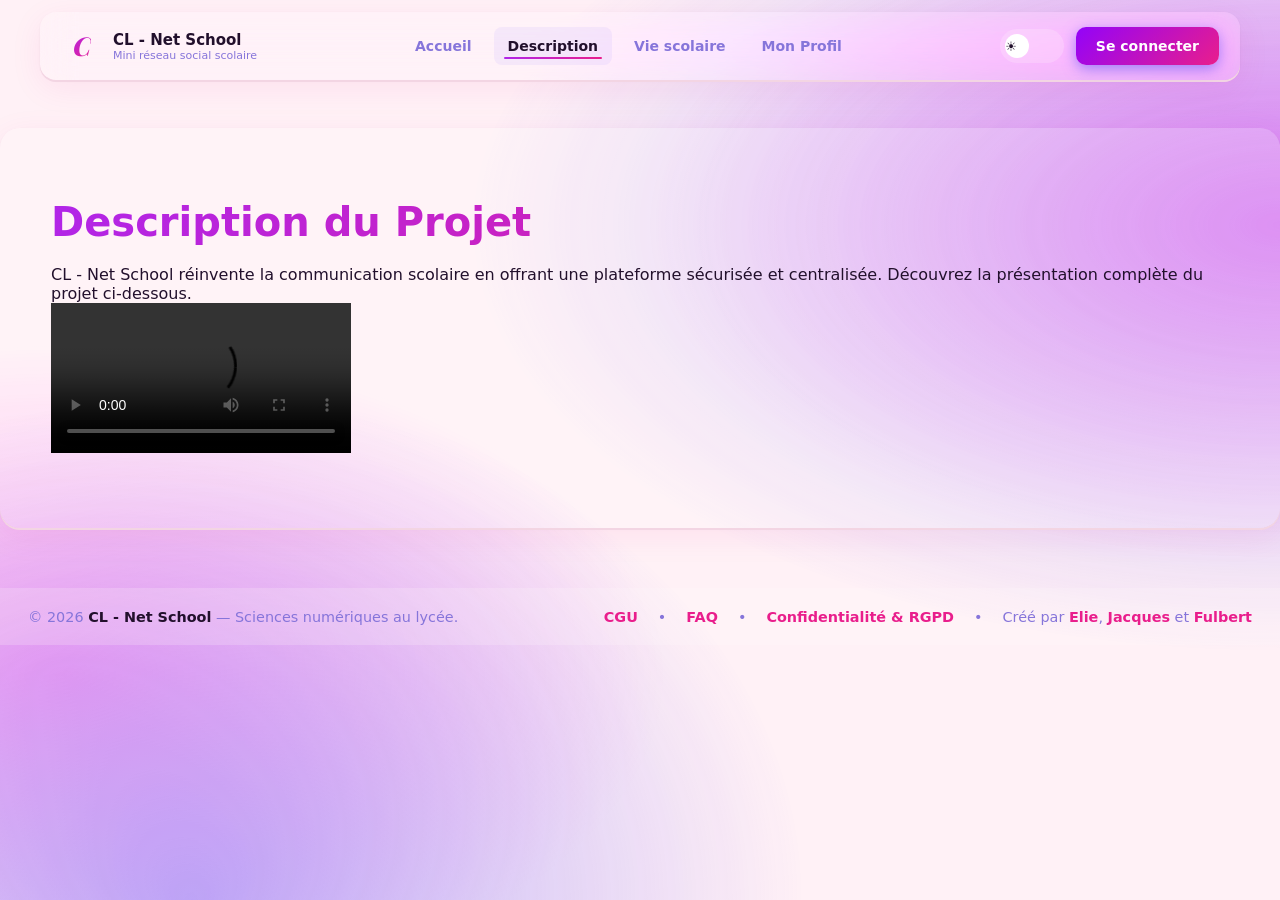
==== JFEJ/HTML/description.html @ 5bd588e4 "Update branding to CL - Net Co-authored-by: Copilot <223556219+Copilot@users.noreply.github.com>" ====
<!DOCTYPE html>
<html lang="fr">
<head>
  <meta charset="UTF-8" />
  <meta name="viewport" content="width=device-width, initial-scale=1.0" />
  <title>CL - Net School — Description & Vidéo</title>
  <meta name="description" content="Découvrez le projet CL - Net School à travers notre présentation et notre vidéo." />
  <link rel="stylesheet" href="../CSS/common.css">
  <link rel="stylesheet" href="../CSS/index.css">
  <link rel="stylesheet" href="../CSS/description.css">
  <link rel="stylesheet" href="../CSS/vie-scolaire.css">
</head>
<body>
  <input type="checkbox" id="dark-mode-toggle">

  <header class="topbar">
    <div class="container nav">
      <a href="index.html" class="brand" aria-label="JALIFERT">
        <div class="brand-mark">
          <div class="logo-inner">
            <span class="letter-j">C</span>
          </div>
        </div>
        <div class="brand-text">
          <strong>CL - Net School</strong>
          <span>Mini réseau social scolaire</span>
        </div>
      </a>

      <nav class="menu" aria-label="Navigation principale">
        <ul>
          <li><a href="index.html">Accueil</a></li>
          <li><a href="description.html" aria-current="page">Description</a></li>
          <li><a href="vie-scolaire.html">Vie scolaire</a></li>
          <li><a href="profil.html">Mon Profil</a></li>
        </ul>
      </nav>

      <div class="actions">
        <label class="toggle-dark-mode" for="dark-mode-toggle" aria-label="Basculer le mode sombre">
          <div class="toggle-track">
            <div class="toggle-knob">
              <span class="toggle-icon toggle-icon--sun">☀</span>
              <span class="toggle-icon toggle-icon--moon">☽</span>
            </div>
          </div>
        </label>
        <a href="../Page de Connexion/HTML/Page de connexion.html" class="btn-cta">Se connecter</a>
      </div>
    </div>
  </header>

  <main>
    <section id="description" class="card-section">
      <h1>Description du Projet</h1>
      <p>CL - Net School réinvente la communication scolaire en offrant une plateforme sécurisée et centralisée. Découvrez la présentation complète du projet ci-dessous.</p>
      
      <div class="video-container">
        <video controls>
          <source src="presentation.mp4" type="video/mp4">
          Votre navigateur ne prend pas en charge la lecture de vidéo.
        </video>
      </div>
    </section>
  </main>

  <script src="../JS/navigation.js"></script>
  <script src="../JS/interactive.js"></script>
  <script src="../JS/auth.js"></script>

    <script src="../JS/navigation.js"></script>
  <script src="../JS/interactive.js"></script>
  <script src="../JS/auth.js"></script>

  <footer class="site-footer">
    <div class="site-footer-inner">
      <p class="site-footer-copy">© 2026 <a href="index.html">CL - Net School</a> — Sciences numériques au lycée.</p>
      <div class="site-footer-meta">
        <a href="#">CGU</a>
        <span class="site-footer-separator" aria-hidden="true">•</span>
        <a href="#">FAQ</a>
        <span class="site-footer-separator" aria-hidden="true">•</span>
        <a href="#">Confidentialité &amp; RGPD</a>
        <span class="site-footer-separator" aria-hidden="true">•</span>
        <p>Créé par
          <a href="https://www.instagram.com/neoxtoons/" target="_blank" rel="noopener noreferrer">Elie</a>,
          <a href="https://www.instagram.com/mister_j_33/" target="_blank" rel="noopener noreferrer">Jacques</a> et
          <a href="https://www.instagram.com/fulbert_geyrat/" target="_blank" rel="noopener noreferrer">Fulbert</a>
        </p>
      </div>
    </div>
  </footer>
</body>
</html>
---- JFEJ/CSS/common.css ----
/* Importation de la police Playfair Display pour le "J" */
@import url('https://fonts.googleapis.com/css2?family=Playfair+Display:ital,wght@1,700;1,800&display=swap');

/* Style du conteneur de la définition */
    details {
      background: var(--surface2);
      border: 1px solid var(--border);
      border-radius: 12px;
      padding: 1rem;
      margin-bottom: 1rem;
      transition: background var(--dur) ease, border-color var(--dur) ease;
    }

    /* Style du mot clé (la ligne cliquable) */
    summary {
      font-weight: 700;
      font-size: 1.1rem;
      color: var(--text);
      cursor: pointer;
      list-style: none; /* Enlève la flèche par défaut sur certains navigateurs */
      display: flex;
      justify-content: space-between;
      align-items: center;
    }

    /* Petite flèche personnalisée à droite */
    summary::after {
      content: "▼";
      font-size: 0.8rem;
      transition: transform 0.3s ease;
      color: var(--accent2);
    }

    /* Rotation de la flèche quand l'accordéon est ouvert */
    details[open] summary::after {
      transform: rotate(180deg);
    }

    details[open] {
      border-color: var(--accent);
    }

    /* Style du paragraphe de définition */
    details p {
      margin-top: 0.8rem;
      margin-bottom: 0;
      color: var(--details-text);
      line-height: 1.6;
      border-top: 1px solid var(--border);
      padding-top: 0.8rem;
    }
    
    /* ========== VARIABLES CSS MODE CLAIR / SOMBRE ========== */
:root {
  --dur: 0.55s;
  --ease: cubic-bezier(0.34, 1.56, 0.64, 1);
  
  /* Mode Clair */
  --bg: #fff1f6;
  --surface: #ffffff30;
  --surface2: #fff7fa34;
  --border: #f3d5e300;
  --text: #22102c;
  --muted: #8675da;
  --details-text: #a5588c;
  --accent: #b125e9;
  --accent1: red;
  --accent2: #e91e8c;
  --accent3: green;
  --accent4: blue;
  --accent5: maroon;
  --button-start: #9303f9;
  --button-end: #e91e8c;
  --button-glow: rgba(125, 106, 247, 0.733);
  --glow: rgba(125, 106, 247, 0.598);
  --glow-secondary: rgba(255, 0, 230, 0.384);
  --grid-line: rgba(233, 30, 140, 0.045);
  --card-shadow: 0 2px 0 #f3d5e3, 0 8px 32px rgba(233, 30, 140, 0.08), 0 1px 3px rgba(0, 0, 0, 0.06);
  --details: rgba(178, 39, 220, 0.8);
}

:root.dark-mode {
  --bg: #08061a;
  --surface: #0f0c2448;
  --surface2: #13102c3e;
  --border: #2a244a00;
  --text: #fcebfe;
  --muted: #8b77cf;
  --details-text: #f781fd;
  --accent: #9d8eff;
  --accent2: #ff6eb4;
  --button-start: #9100f8;
  --button-end: #ff6eb4;
  --button-glow: rgba(157, 142, 255, 0.893);
  --glow: rgba(184, 70, 246, 0.553);
  --glow-secondary: rgba(251, 3, 226, 0.311);
  --grid-line: rgba(255, 110, 180, 0.06);
  --card-shadow: 0 2px 0 #2a244a, 0 8px 40px rgba(255, 110, 180, 0.12), 0 1px 3px rgba(0, 0, 0, 0.5);
}

/* ========== RESET & BASE ========== */
* {
  box-sizing: border-box;
  margin: 0;
  padding: 0;
}

html {
  scroll-behavior: smooth;
}

body {
  min-height: 100vh;
  background-color: var(--bg);
  color: var(--text);
  font-family: 'Segoe UI', system-ui, -apple-system, sans-serif;
  transition: background-color var(--dur) ease, color var(--dur) ease;
  overflow-x: hidden;
  position: relative;
}

body::before {
  content: "";
  position: fixed;
  top: 0;
  left: 0;
  width: 100%;
  height: 100%;
  background:
    radial-gradient(ellipse at 15% 100%, var(--glow), transparent 40%),
    radial-gradient(ellipse at 100% 25%, var(--glow-secondary), transparent 35%),
    radial-gradient(ellipse at 100% 25%, var(--glow), transparent 45%),
    radial-gradient(ellipse at 5% 75%, var(--glow-secondary), transparent 35%);
  pointer-events: none;
  z-index: -1;
  opacity: 0.85;
}

/* ========== HEADER GLASSMORPHISM ========== */
#dark-mode-toggle {
  display: none;
}

.topbar {
  position: sticky;
  top: 12px;
  z-index: 100;
  display: flex;
  align-items: center;
  justify-content: space-between;
  gap: 16px;
  max-width: 1200px;
  margin: 0 auto;
  padding: 12px 20px;
  border-radius: 16px;
  background: var(--surface);
  border: 1px solid var(--border);
  box-shadow: var(--card-shadow);
  -webkit-backdrop-filter: blur(16px) saturate(180%);
  backdrop-filter: blur(16px) saturate(180%);
  transition: background var(--dur) ease, border-color var(--dur) ease, box-shadow var(--dur) ease;
}

.container.nav {
  display: flex;
  align-items: center;
  justify-content: space-between;
  width: 100%;
  gap: 20px;
}

/* BRAND / LOGO CL - Net School */

.brand {
  display: flex;
  align-items: center;
  gap: 10px;
  text-decoration: none;
  color: var(--text);
  flex-shrink: 0;
}

.brand-mark {
  position: relative;
  display: flex;
  align-items: center;
  justify-content: center;
  width: 42px;
  height: 42px;
  flex: 0 0 42px;
  transition: transform 0.2s ease;
}

.brand-mark:hover {
  transform: scale(1.05);
}

/* Le "J" stylisé avec le dégradé signature */
.letter-j {
  display: block;
  font-family: 'Playfair Display', serif;
  font-size: 26px;
  font-weight: 800;
  font-style: italic;
  line-height: 1.2;
  background: linear-gradient(135deg, var(--accent), var(--accent2));
  -webkit-background-clip: text;
  background-clip: text;
  -webkit-text-fill-color: transparent;
}

.logo-inner {
  display: flex;
  align-items: center;
  justify-content: center;
  width: 100%;
  height: 100%;
}

.brand-text {
  font-size: 15px;
  font-weight: 700;
  color: var(--text);
}

.brand-text span {
  display: block;
  font-size: 11px;
  font-weight: 400;
  color: var(--muted);
}

/* MENU NAVIGATION */
.menu {
  flex: 1;
  display: flex;
  justify-content: center;
}

.menu ul {
  display: flex;
  align-items: center;
  gap: 8px;
  list-style: none;
}

.menu a {
  position: relative;
  display: inline-flex;
  align-items: center;
  justify-content: center;
  height: 38px;
  padding: 0 14px;
  border-radius: 8px;
  font-size: 14px;
  font-weight: 600;
  color: var(--muted);
  text-decoration: none;
  transition: color var(--dur) ease, background var(--dur) ease;
  overflow: hidden;
}

.menu a::after {
  content: "";
  position: absolute;
  left: 10px;
  right: 10px;
  bottom: 6px;
  height: 2px;
  border-radius: 999px;
  background: linear-gradient(90deg, var(--accent), var(--accent2));
  transform: scaleX(0);
  transform-origin: right;
  transition: transform 0.35s cubic-bezier(0.2, 0.8, 0.2, 1);
}

.menu a:hover,
.menu a:focus-visible {
  color: var(--text);
  background: rgba(124, 106, 247, 0.06);
}

.menu a:hover::after,
.menu a:focus-visible::after,
.menu a[aria-current="page"]::after {
  transform: scaleX(1);
  transform-origin: left;
}

.menu a[aria-current="page"] {
  color: var(--text);
  background: rgba(124, 106, 247, 0.08);
  font-weight: 700;
}

.menu a:focus-visible {
  outline: 2px solid rgba(124, 106, 247, 0.4);
  outline-offset: 2px;
}

/* ========== FOOTER ========== */
.site-footer {
  margin-top: 48px;
  padding: 20px 28px;
  background: var(--surface2);
  color: var(--muted);
  border-top: 1px solid var(--border);
}

.site-footer-inner {
  display: flex;
  align-items: center;
  justify-content: space-between;
  gap: 20px;
  width: min(100%, 1600px);
  margin: 0 auto;
}

.site-footer-copy,
.site-footer-meta,
.site-footer-meta p {
  margin: 0;
  font-size: 0.9rem;
}

.site-footer-copy a {
  color: var(--text);
  font-weight: 700;
  text-decoration: none;
}

.site-footer-meta {
  display: flex;
  align-items: center;
  justify-content: flex-end;
  gap: 20px;
  flex-wrap: wrap;
}

.site-footer-separator {
  color: var(--muted);
}

.site-footer-meta a {
  color: var(--accent2);
  font-weight: 600;
  text-decoration: none;
}

.site-footer-copy a:hover,
.site-footer-copy a:focus-visible,
.site-footer-meta a:hover,
.site-footer-meta a:focus-visible {
  color: var(--accent);
  text-decoration: underline;
  text-underline-offset: 3px;
}

@media (max-width: 760px) {
  .site-footer-inner {
    flex-wrap: wrap;
  }

  .site-footer-meta {
    justify-content: flex-start;
    gap: 10px 14px;
  }
}

@media (max-width: 520px) {
  .site-footer {
    padding: 20px;
  }

  .site-footer-inner {
    align-items: flex-start;
  }

  .site-footer-meta {
    width: 100%;
    font-size: 0.82rem;
  }

  .site-footer-separator {
    display: none;
  }
}

@media (max-width: 1024px) {
  .container.nav {
    flex-wrap: wrap;
    gap: 12px 20px;
  }

  .menu {
    order: 3;
    flex: 1 0 100%;
  }

  .menu ul {
    flex-wrap: wrap;
    justify-content: center;
  }
}

/* TOGGLE DARK MODE */
.actions {
  display: flex;
  align-items: center;
  gap: 12px;
}

.toggle-dark-mode {
  display: flex;
  align-items: center;
  cursor: pointer;
  user-select: none;
}

.toggle-track {
  width: 64px;
  height: 34px;
  border-radius: 17px;
  background: var(--surface2);
  border: 1.5px solid var(--border);
  position: relative;
  transition: background var(--dur) ease, border-color var(--dur) ease;
}

body.dark-mode .toggle-track {
  background: linear-gradient(135deg, var(--button-start), var(--button-end));
  border-color: transparent;
}

.toggle-knob {
  position: absolute;
  top: 4px;
  left: 4px;
  width: 24px;
  height: 24px;
  border-radius: 50%;
  background: #fff;
  transition: transform var(--dur) var(--ease);
  display: flex;
  align-items: center;
  justify-content: center;
  font-size: 13px;
}

body.dark-mode .toggle-knob {
  transform: translateX(30px);
}

.toggle-icon--sun {
  opacity: 1;
}

.toggle-icon--moon {
  opacity: 0;
}

body.dark-mode .toggle-icon--sun {
  opacity: 0;
}

body.dark-mode .toggle-icon--moon {
  opacity: 1;
}

.btn-cta {
  display: flex;
  align-items: center;
  height: 38px;
  padding: 0 20px;
  border-radius: 10px;
  font-size: 14px;
  font-weight: 700;
  color: #ffffff;
  text-decoration: none;
  background: linear-gradient(135deg, var(--button-start), var(--button-end));
  box-shadow: 0 4px 14px var(--button-glow);
  transition: transform var(--dur) ease;
}

.btn-cta:hover {
  transform: translateY(-4px);
}

/* SECTIONS COMMUNE */
.card-section {
  max-width: 1300px;
  margin: 60px auto;
  padding: 70px 50px;
  background: var(--surface);
  border: 1px solid var(--border);
  border-radius: 20px;
  box-shadow: var(--card-shadow);
  transition: background var(--dur) ease, border-color var(--dur) ease;
  border-color: transparent; 
}

.card-section h1 {
  font-size: 2.5rem;
  color: var(--bg);
  margin-bottom: 20px;
  background: linear-gradient(135deg, var(--accent), var(--accent2));
  -webkit-background-clip: text;
  background-clip: text;
  -webkit-text-fill-color: transparent;
  border-color: transparent; 
}

@media (max-width: 768px) {
  .topbar {
    top: 8px;
    width: calc(100% - 24px);
    padding: 10px 12px;
  }

  .container.nav {
    gap: 8px;
  }

  .menu ul {
    justify-content: flex-start;
    gap: 4px;
  }

  .menu a {
    padding: 0 10px;
  }

  .brand-text span { display: none; }
  .card-section {
    width: calc(100% - 24px);
    margin: 32px auto;
    padding: 24px;
  }

  .reveal,
  .reveal.is-visible {
    opacity: 1;
    transform: none;
    transition: none;
  }
}

@media (max-width: 480px) {
  .topbar {
    width: calc(100% - 16px);
    padding: 8px;
  }

  .brand {
    gap: 6px;
  }

  .brand-mark {
    width: 36px;
    height: 36px;
    flex-basis: 36px;
  }

  .brand-text {
    font-size: 14px;
  }

  .menu ul {
    flex-wrap: nowrap;
    justify-content: space-between;
    gap: 2px;
  }

  .menu a {
    height: 36px;
    padding: 0 6px;
    font-size: 12px;
    white-space: nowrap;
  }

  .actions {
    gap: 6px;
  }

  .toggle-track {
    width: 48px;
    height: 30px;
  }

  .toggle-knob {
    top: 3px;
    left: 3px;
    width: 22px;
    height: 22px;
  }

  body.dark-mode .toggle-knob {
    transform: translateX(18px);
  }

  .btn-cta {
    height: 36px;
    padding: 0 10px;
    font-size: 12px;
  }

  .card-section {
    width: calc(100% - 16px);
    margin: 20px auto;
    padding: 16px;
  }

  .card-section h2 {
    font-size: 1.25rem;
  }

  details {
    padding: 14px;
  }

  summary {
    font-size: 1rem;
  }

  details p {
    font-size: 0.95rem;
  }
}

@media (max-width: 360px) {
  .container.nav {
    column-gap: 6px;
  }

  .brand-mark {
    width: 30px;
    height: 30px;
    flex-basis: 30px;
  }

  .brand-text {
    font-size: 12px;
  }

  .toggle-track {
    width: 44px;
    height: 28px;
  }

  .toggle-knob {
    top: 2px;
    left: 2px;
    width: 22px;
    height: 22px;
  }

  body.dark-mode .toggle-knob {
    transform: translateX(16px);
  }

  .btn-cta {
    height: 34px;
    padding: 0 8px;
    font-size: 11px;
  }

  .menu ul {
    display: grid;
    grid-template-columns: repeat(2, minmax(0, 1fr));
  }

  .menu a {
    width: 100%;
    justify-content: flex-start;
    padding: 0 10px;
    font-size: 13px;
  }
}
---- JFEJ/CSS/index.css ----
#accueil p {
  font-size: 1.1rem;
  color: var(--text);
  line-height: 1.6;
  margin: 15px 0;
}

#accueil.card-section {
  max-width: 1200px;
  border: none;
  background: transparent;
  border-radius: 0;
  box-shadow: none;
}

#accueil h1 {
  font-size: 5rem;
  font-weight: 800;
  line-height: 1.1;
  margin: 0;
  background: linear-gradient(135deg, var(--accent), var(--accent2));
  -webkit-background-clip: text;
  background-clip: text;
  -webkit-text-fill-color: transparent;
}

#accueil h2 {
  font-size: 1.25rem;
  color: var(--text);
  margin: 25px 0 15px;
}

.accueil-hero {
  display: grid;
  grid-template-columns: minmax(0, 1fr) minmax(0, 1fr);
  gap: 30px;
  align-items: center;
  margin-bottom: 40px;
}

.accueil-left {
  display: flex;
  flex-direction: column;
  align-items: flex-start;
  justify-content: flex-start;
  text-align: left;
}

.accueil-right {
  display: flex;
  flex-direction: column;
  gap: 20px;
  align-items: center;
}

.chat-image {
  max-width: 100%;
  height: auto;
  border-radius: 16px;
  box-shadow: none;
  transition: transform 0.3s ease;
}

.chat-image:hover {
  transform: translateY(-4px);
}

.chat-desktop {
  width: 420px;
  align-self: right;
}

.accueil-description {
  margin-top: 20px;
}

.garanties-title {
  font-size: 2rem; /* agrandit le titre */
  opacity: 0.6;    /* le rend partiellement transparent */
}

.features-list {
  list-style: none;
}

.features-list li {
  padding: 12px 16px;
  margin: 10px 0;
  border-radius: 8px;
  font-weight: 600;
  transition: background var(--dur) ease;
}

/* Animation de révélation progressive */
.reveal {
  opacity: 0;
  transform: translateY(30px);
  transition: opacity 0.8s ease, transform 0.8s ease;
}

.reveal.is-visible {
  opacity: 1;
  transform: translateY(0);
}

.reveal-delay-1 { transition-delay: 0.08s; }
.reveal-delay-2 { transition-delay: 0.16s; }
.reveal-delay-3 { transition-delay: 0.24s; }
.reveal-delay-4 { transition-delay: 0.32s; }
.reveal-delay-5 { transition-delay: 0.4s; }

@media (max-width: 1024px) {
  .accueil-hero {
    grid-template-columns: 1fr;
    gap: 32px;
  }

  #accueil h1 {
    font-size: clamp(2.5rem, 5vw, 3.5rem);
  }

  .chat-desktop {
    width: min(100%, 380px);
  }
}

@media (max-width: 768px) {
  #accueil h1 {
    font-size: clamp(1.9rem, 8vw, 2.25rem);
  }

  .accueil-hero {
    gap: 20px;
    margin-bottom: 28px;
  }

  .accueil-right {
    gap: 12px;
    width: 100%;
  }

  .chat-mobile {
    width: min(100%, 280px);
  }

  .chat-desktop {
    width: min(100%, 340px);
  }

  .accueil-description {
    margin-top: 12px;
  }

  #accueil p {
    font-size: 0.96rem;
    line-height: 1.55;
    margin: 12px 0;
  }
}

@media (max-width: 480px) {
  #accueil .accueil-right {
    display: none;
  }

  .accueil-hero {
    margin-bottom: 0;
  }

  #accueil.card-section {
    padding: 16px;
  }
}
---- JFEJ/CSS/vie-scolaire.css ----
/* =======================================================
   CL - NET SCHOOL — VIE SCOLAIRE & CLUBS (Design Professionnel)
   ======================================================= */

/* CONTENEUR PRINCIPAL */
#vie-scolaire.card-section {
  max-width: 1300px;
  margin: 40px auto 80px;
  padding: 40px 30px;
  background: transparent;
  box-shadow: none;
  border: none;
}

/* EN-TÊTE DE SECTION */
.vie-scolaire-hero {
  text-align: center;
  max-width: 820px;
  margin: 0 auto 40px;
}

.hero-tag {
  display: inline-block;
  padding: 6px 16px;
  border-radius: 999px;
  font-size: 0.85rem;
  font-weight: 700;
  text-transform: uppercase;
  letter-spacing: 1px;
  background: rgba(177, 37, 233, 0.12);
  color: var(--accent);
  border: 1px solid rgba(177, 37, 233, 0.3);
  margin-bottom: 16px;
}

.vie-scolaire-hero h1 {
  font-size: 3rem;
  font-weight: 800;
  margin-bottom: 16px;
  background: linear-gradient(135deg, var(--accent), var(--accent2));
  -webkit-background-clip: text;
  background-clip: text;
  -webkit-text-fill-color: transparent;
  line-height: 1.2;
}

.vie-scolaire-hero p {
  font-size: 1.15rem;
  color: var(--muted);
  line-height: 1.6;
}

/* STATISTIQUES RAPIDES */
.vie-scolaire-stats {
  display: flex;
  justify-content: center;
  gap: 40px;
  margin: 30px 0 45px;
  flex-wrap: wrap;
}

.hero-stat-item {
  display: flex;
  align-items: center;
  gap: 12px;
  padding: 12px 24px;
  background: var(--surface);
  border: 1px solid var(--border);
  border-radius: 16px;
  box-shadow: var(--card-shadow);
  -webkit-backdrop-filter: blur(16px);
  backdrop-filter: blur(16px);
}

.hero-stat-icon {
  font-size: 1.6rem;
}

.hero-stat-text strong {
  display: block;
  font-size: 1.25rem;
  color: var(--text);
}

.hero-stat-text span {
  font-size: 0.82rem;
  color: var(--muted);
}

/* BARRE DE RECHERCHE & FILTRES */
.clubs-controls {
  display: flex;
  flex-direction: column;
  gap: 20px;
  margin-bottom: 35px;
}

.search-box-container {
  max-width: 550px;
  margin: 0 auto;
  width: 100%;
  position: relative;
}

.search-input {
  width: 100%;
  height: 50px;
  padding: 0 20px 0 50px;
  background: var(--surface);
  border: 1.5px solid rgba(124, 106, 247, 0.25);
  border-radius: 999px;
  color: var(--text);
  font-size: 1rem;
  outline: none;
  box-shadow: var(--card-shadow);
  -webkit-backdrop-filter: blur(12px);
  backdrop-filter: blur(12px);
  transition: border-color 0.25s ease, box-shadow 0.25s ease;
}

.search-input:focus {
  border-color: var(--accent);
  box-shadow: 0 0 0 4px rgba(177, 37, 233, 0.18);
}

.search-icon {
  position: absolute;
  left: 18px;
  top: 50%;
  transform: translateY(-50%);
  font-size: 1.2rem;
  color: var(--muted);
  pointer-events: none;
}

/* FILTRES CATÉGORIES */
.filter-tags {
  display: flex;
  justify-content: center;
  gap: 10px;
  flex-wrap: wrap;
}

.filter-btn {
  padding: 8px 18px;
  border-radius: 999px;
  font-size: 0.88rem;
  font-weight: 600;
  border: 1.5px solid rgba(124, 106, 247, 0.2);
  background: var(--surface2);
  color: var(--muted);
  cursor: pointer;
  transition: all 0.25s ease;
}

.filter-btn:hover {
  color: var(--text);
  border-color: var(--accent);
}

.filter-btn.active {
  background: linear-gradient(135deg, var(--button-start), var(--button-end));
  color: #ffffff;
  border-color: transparent;
  box-shadow: 0 4px 14px var(--button-glow);
}

/* GRILLE DES CLUBS */
.clubs-grid {
  display: grid;
  grid-template-columns: repeat(auto-fill, minmax(350px, 1fr));
  gap: 25px;
  position: relative;
}

/* CARTE DE CLUB */
.club-card {
  position: relative;
  background: var(--surface);
  border: 1px solid var(--border);
  border-radius: 20px;
  padding: 26px;
  box-shadow: var(--card-shadow);
  -webkit-backdrop-filter: blur(20px) saturate(180%);
  backdrop-filter: blur(20px) saturate(180%);
  display: flex;
  flex-direction: column;
  justify-content: space-between;
  transition: transform 0.3s ease, border-color 0.3s ease, box-shadow 0.3s ease;
  overflow: visible;
}

.club-card:hover {
  transform: translateY(-6px);
  border-color: var(--accent);
  box-shadow: 0 12px 36px rgba(124, 106, 247, 0.18);
}

/* EN-TÊTE DE LA CARTE */
.club-top-bar {
  display: flex;
  align-items: center;
  justify-content: space-between;
  margin-bottom: 18px;
}

.club-icon-wrapper {
  width: 52px;
  height: 52px;
  border-radius: 14px;
  display: flex;
  align-items: center;
  justify-content: center;
  font-size: 1.6rem;
  background: rgba(124, 106, 247, 0.12);
  border: 1px solid rgba(124, 106, 247, 0.25);
  transition: transform 0.3s ease;
}

.club-card:hover .club-icon-wrapper {
  transform: scale(1.08);
}

.club-pole-badge {
  font-size: 0.75rem;
  font-weight: 700;
  text-transform: uppercase;
  letter-spacing: 0.5px;
  padding: 5px 12px;
  border-radius: 999px;
  background: var(--surface2);
  color: var(--muted);
  border: 1px solid rgba(124, 106, 247, 0.2);
}

/* CORPS DU CLUB */
.club-body {
  flex: 1;
  margin-bottom: 20px;
}

.club-body h2 {
  font-size: 1.35rem;
  font-weight: 700;
  color: var(--text);
  margin-bottom: 8px;
  line-height: 1.3;
}

.club-body p {
  font-size: 0.94rem;
  color: var(--muted);
  line-height: 1.55;
  margin-bottom: 16px;
}

/* STATS DU CLUB (Membres & Ressources) */
.club-meta {
  display: flex;
  align-items: center;
  gap: 16px;
  font-size: 0.85rem;
  color: var(--muted);
  font-weight: 600;
  padding-top: 12px;
  border-top: 1px dashed rgba(124, 106, 247, 0.15);
}

.club-meta-item {
  display: flex;
  align-items: center;
  gap: 6px;
}

/* PIED DE CARTE & ACTIONS */
.club-footer {
  display: flex;
  align-items: center;
  gap: 10px;
  margin-top: 15px;
  position: relative;
}

.btn-club-action {
  flex: 1;
  display: inline-flex;
  align-items: center;
  justify-content: center;
  gap: 8px;
  height: 42px;
  border-radius: 10px;
  font-size: 0.9rem;
  font-weight: 700;
  color: #ffffff;
  background: linear-gradient(135deg, var(--button-start), var(--button-end));
  text-decoration: none;
  box-shadow: 0 4px 12px var(--button-glow);
  border: none;
  cursor: pointer;
  transition: transform 0.2s ease, opacity 0.2s ease;
}

.btn-club-action:hover {
  transform: translateY(-2px);
  opacity: 0.95;
}

/* BOUTON DÉROULANT */
.club-dropdown-trigger {
  width: 42px;
  height: 42px;
  border-radius: 10px;
  background: var(--surface2);
  border: 1px solid rgba(124, 106, 247, 0.2);
  color: var(--text);
  font-size: 1.2rem;
  cursor: pointer;
  display: flex;
  align-items: center;
  justify-content: center;
  transition: all 0.2s ease;
}

.club-dropdown-trigger:hover {
  border-color: var(--accent);
  background: rgba(124, 106, 247, 0.15);
}

/* MENU DÉROULANT DES OPTIONS */
.club-dropdown-panel {
  position: absolute;
  bottom: calc(100% + 8px);
  right: 0;
  min-width: 210px;
  background: rgba(255, 255, 255, 0.97);
  -webkit-backdrop-filter: blur(20px) saturate(180%);
  backdrop-filter: blur(20px) saturate(180%);
  border: 1px solid rgba(124, 106, 247, 0.3);
  border-radius: 14px;
  box-shadow: 0 10px 32px rgba(124, 106, 247, 0.2);
  padding: 8px;
  display: flex;
  flex-direction: column;
  gap: 4px;
  opacity: 0;
  pointer-events: none;
  transform: translateY(8px);
  transition: opacity 0.25s ease, transform 0.25s ease;
  z-index: 1000;
}

.club-dropdown-panel.active {
  opacity: 1;
  pointer-events: auto;
  transform: translateY(0);
}

.club-dropdown-link {
  display: flex;
  align-items: center;
  gap: 10px;
  padding: 9px 12px;
  border-radius: 8px;
  text-decoration: none;
  color: var(--text);
  font-size: 0.88rem;
  font-weight: 600;
  transition: background 0.15s ease;
}

.club-dropdown-link:hover {
  background: rgba(124, 106, 247, 0.15);
  color: var(--accent);
}

body.dark-mode .club-dropdown-panel {
  background: rgba(20, 15, 42, 0.97);
  border-color: rgba(157, 142, 255, 0.3);
  box-shadow: 0 10px 32px rgba(0, 0, 0, 0.5);
}

/* SECTION PROCHAINS ÉVÉNEMENTS SCOLAIRES */
.school-events-section {
  margin-top: 70px;
  background: var(--surface);
  border: 1px solid var(--border);
  border-radius: 24px;
  padding: 40px 32px;
  box-shadow: var(--card-shadow);
  -webkit-backdrop-filter: blur(16px);
  backdrop-filter: blur(16px);
}

.events-header {
  text-align: center;
  margin-bottom: 30px;
}

.events-header h2 {
  font-size: 1.8rem;
  font-weight: 800;
  color: var(--text);
  margin-bottom: 8px;
}

.events-header p {
  color: var(--muted);
  font-size: 0.95rem;
}

.events-grid {
  display: grid;
  grid-template-columns: repeat(auto-fit, minmax(300px, 1fr));
  gap: 20px;
}

.event-card {
  display: flex;
  gap: 18px;
  padding: 20px;
  background: var(--surface2);
  border: 1px solid rgba(124, 106, 247, 0.15);
  border-radius: 16px;
  transition: transform 0.25s ease, border-color 0.25s ease;
}

.event-card:hover {
  transform: translateY(-3px);
  border-color: var(--accent);
}

.event-date-box {
  width: 60px;
  height: 60px;
  background: linear-gradient(135deg, var(--button-start), var(--button-end));
  border-radius: 12px;
  display: flex;
  flex-direction: column;
  align-items: center;
  justify-content: center;
  color: #ffffff;
  flex-shrink: 0;
  box-shadow: 0 4px 12px var(--button-glow);
}

.event-date-box .day {
  font-size: 1.3rem;
  font-weight: 800;
  line-height: 1;
}

.event-date-box .month {
  font-size: 0.72rem;
  font-weight: 700;
  text-transform: uppercase;
}

.event-info h3 {
  font-size: 1.05rem;
  font-weight: 700;
  color: var(--text);
  margin-bottom: 4px;
}

.event-info p {
  font-size: 0.86rem;
  color: var(--muted);
  line-height: 1.45;
}

/* MODAL DE DÉTAIL D'UN CLUB */
.club-modal-overlay {
  position: fixed;
  top: 0;
  left: 0;
  width: 100%;
  height: 100%;
  background: rgba(0, 0, 0, 0.6);
  -webkit-backdrop-filter: blur(8px);
  backdrop-filter: blur(8px);
  z-index: 1000;
  display: none;
  align-items: center;
  justify-content: center;
  padding: 20px;
}

.club-modal-overlay.active {
  display: flex;
}

.club-modal-content {
  background: var(--bg);
  border: 1px solid var(--border);
  border-radius: 24px;
  padding: 36px 30px;
  max-width: 540px;
  width: 100%;
  box-shadow: var(--card-shadow);
  position: relative;
  animation: modalFadeIn 0.3s cubic-bezier(0.16, 1, 0.3, 1);
}

@keyframes modalFadeIn {
  from { opacity: 0; transform: scale(0.95); }
  to { opacity: 1; transform: scale(1); }
}

.club-modal-close {
  position: absolute;
  top: 18px;
  right: 18px;
  background: none;
  border: none;
  font-size: 1.4rem;
  color: var(--muted);
  cursor: pointer;
  padding: 6px;
  border-radius: 8px;
  transition: color 0.2s ease;
}

.club-modal-close:hover {
  color: var(--accent);
}

.modal-header {
  display: flex;
  align-items: center;
  gap: 16px;
  margin-bottom: 20px;
}

.modal-icon {
  font-size: 2.2rem;
  width: 60px;
  height: 60px;
  border-radius: 16px;
  background: rgba(124, 106, 247, 0.12);
  display: flex;
  align-items: center;
  justify-content: center;
}

.modal-title h2 {
  font-size: 1.5rem;
  font-weight: 800;
  color: var(--text);
  margin-bottom: 4px;
}

.modal-body {
  color: var(--muted);
  font-size: 0.95rem;
  line-height: 1.6;
  margin-bottom: 25px;
}

.modal-actions {
  display: flex;
  gap: 12px;
}

/* RESPONSIVE */
@media (max-width: 768px) {
  .vie-scolaire-hero h1 {
    font-size: 2.2rem;
  }
  .clubs-grid {
    grid-template-columns: 1fr;
  }
  .events-grid {
    grid-template-columns: 1fr;
  }
  .vie-scolaire-stats {
    gap: 15px;
  }
  .hero-stat-item {
    width: 100%;
    justify-content: center;
  }
}

@media (max-width: 600px) {
  #vie-scolaire.card-section {
    width: calc(100% - 16px);
    margin: 20px auto 40px;
    padding: 22px 12px;
  }

  .vie-scolaire-hero {
    margin-bottom: 24px;
  }

  .vie-scolaire-hero h1 {
    font-size: clamp(1.8rem, 8vw, 2.2rem);
  }

  .vie-scolaire-hero p {
    font-size: 1rem;
  }

  .vie-scolaire-stats {
    display: none;
  }

  .clubs-controls {
    gap: 14px;
    margin-bottom: 22px;
  }

  .filter-tags {
    display: none;
  }

  .search-input {
    height: 46px;
    padding-right: 12px;
    font-size: 0.9rem;
  }

  .filter-tags {
    justify-content: flex-start;
    flex-wrap: nowrap;
    overflow-x: auto;
    padding: 2px 0 8px;
    scrollbar-width: none;
  }

  .filter-tags::-webkit-scrollbar {
    display: none;
  }

  .filter-btn {
    flex: 0 0 auto;
    padding: 8px 13px;
    font-size: 0.82rem;
  }

  .clubs-grid {
    grid-template-columns: minmax(0, 1fr);
    gap: 10px;
  }

  .club-card {
    display: grid;
    grid-template-columns: 42px minmax(0, 1fr);
    grid-template-rows: auto auto;
    align-items: center;
    gap: 8px 12px;
    padding: 12px;
    border-radius: 14px;
  }

  .club-card:hover {
    transform: none;
  }

  .club-top-bar,
  .club-footer,
  .club-body {
    display: contents;
  }

  .club-icon-wrapper {
    grid-column: 1;
    grid-row: 1;
    align-self: start;
    width: 42px;
    height: 42px;
    border-radius: 12px;
    font-size: 1.3rem;
  }

  .club-pole-badge,
  .club-body p,
  .club-meta,
  .club-dropdown-trigger,
  .club-dropdown-panel {
    display: none;
  }

  .club-body h2 {
    grid-column: 2;
    grid-row: 1;
    align-self: start;
    margin: 0;
    font-size: 0.98rem;
    line-height: 1.25;
  }

  .btn-club-action {
    grid-column: 2;
    grid-row: 2;
    justify-self: end;
    min-width: 132px;
    height: 36px;
    padding: 0 10px;
    border-radius: 9px;
    font-size: 0.76rem;
    white-space: nowrap;
  }

  .school-events-section {
    margin-top: 36px;
    padding: 24px 16px;
  }

  .events-grid {
    grid-template-columns: minmax(0, 1fr);
  }
}
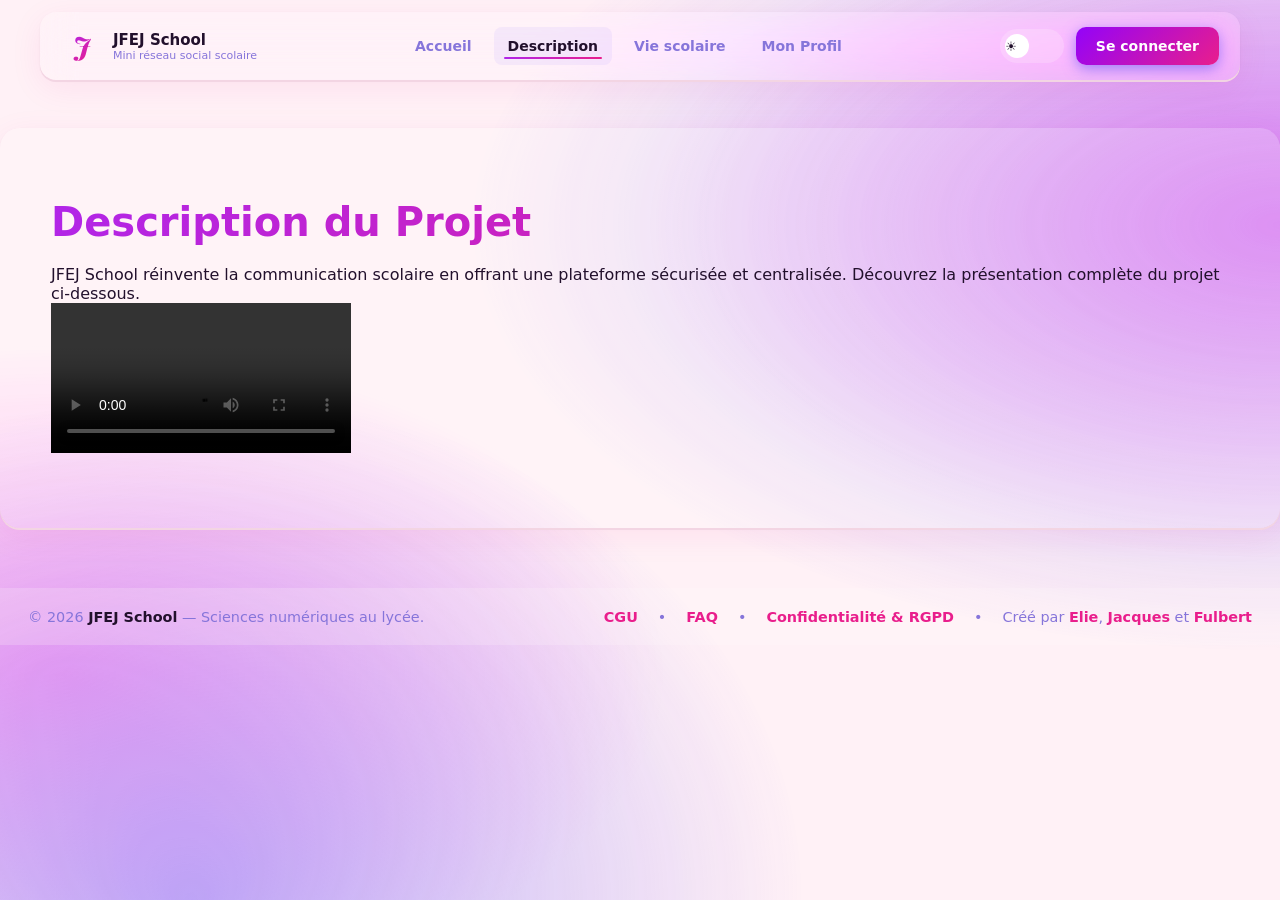
==== commit fe618e18: "Mise à jour du site Co-authored-by: Copilot <223556219+Copilot@users.noreply.github.com>" ====
--- a/JFEJ/HTML/description.html
+++ b/JFEJ/HTML/description.html
@@ -3,8 +3,8 @@
 <head>
   <meta charset="UTF-8" />
   <meta name="viewport" content="width=device-width, initial-scale=1.0" />
-  <title>CL - Net School — Description & Vidéo</title>
-  <meta name="description" content="Découvrez le projet CL - Net School à travers notre présentation et notre vidéo." />
+  <title>JFEJ School — Description & Vidéo</title>
+  <meta name="description" content="Découvrez le projet JFEJ School à travers notre présentation et notre vidéo." />
   <link rel="stylesheet" href="../CSS/common.css">
   <link rel="stylesheet" href="../CSS/index.css">
   <link rel="stylesheet" href="../CSS/description.css">
@@ -18,11 +18,11 @@
       <a href="index.html" class="brand" aria-label="JALIFERT">
         <div class="brand-mark">
           <div class="logo-inner">
-            <span class="letter-j">C</span>
+            <span class="letter-j">J</span>
           </div>
         </div>
         <div class="brand-text">
-          <strong>CL - Net School</strong>
+          <strong>JFEJ School</strong>
           <span>Mini réseau social scolaire</span>
         </div>
       </a>
@@ -53,7 +53,7 @@
   <main>
     <section id="description" class="card-section">
       <h1>Description du Projet</h1>
-      <p>CL - Net School réinvente la communication scolaire en offrant une plateforme sécurisée et centralisée. Découvrez la présentation complète du projet ci-dessous.</p>
+      <p>JFEJ School réinvente la communication scolaire en offrant une plateforme sécurisée et centralisée. Découvrez la présentation complète du projet ci-dessous.</p>
       
       <div class="video-container">
         <video controls>
@@ -74,13 +74,13 @@
 
   <footer class="site-footer">
     <div class="site-footer-inner">
-      <p class="site-footer-copy">© 2026 <a href="index.html">CL - Net School</a> — Sciences numériques au lycée.</p>
+      <p class="site-footer-copy">© 2026 <a href="index.html">JFEJ School</a> — Sciences numériques au lycée.</p>
       <div class="site-footer-meta">
-        <a href="#">CGU</a>
+        <a href="confidentialite.html">CGU</a>
         <span class="site-footer-separator" aria-hidden="true">•</span>
         <a href="#">FAQ</a>
         <span class="site-footer-separator" aria-hidden="true">•</span>
-        <a href="#">Confidentialité &amp; RGPD</a>
+        <a href="confidentialite.html">Confidentialité &amp; RGPD</a>
         <span class="site-footer-separator" aria-hidden="true">•</span>
         <p>Créé par
           <a href="https://www.instagram.com/neoxtoons/" target="_blank" rel="noopener noreferrer">Elie</a>,
--- a/JFEJ/CSS/common.css
+++ b/JFEJ/CSS/common.css
@@ -169,7 +169,7 @@
   gap: 20px;
 }
 
-/* BRAND / LOGO CL - Net School */
+/* BRAND / LOGO JFEJ School */
 
 .brand {
   display: flex;
--- a/JFEJ/CSS/vie-scolaire.css
+++ b/JFEJ/CSS/vie-scolaire.css
@@ -1,5 +1,5 @@
 /* =======================================================
-   CL - NET SCHOOL — VIE SCOLAIRE & CLUBS (Design Professionnel)
+   JFEJ SCHOOL — VIE SCOLAIRE & CLUBS (Design Professionnel)
    ======================================================= */
 
 /* CONTENEUR PRINCIPAL */
